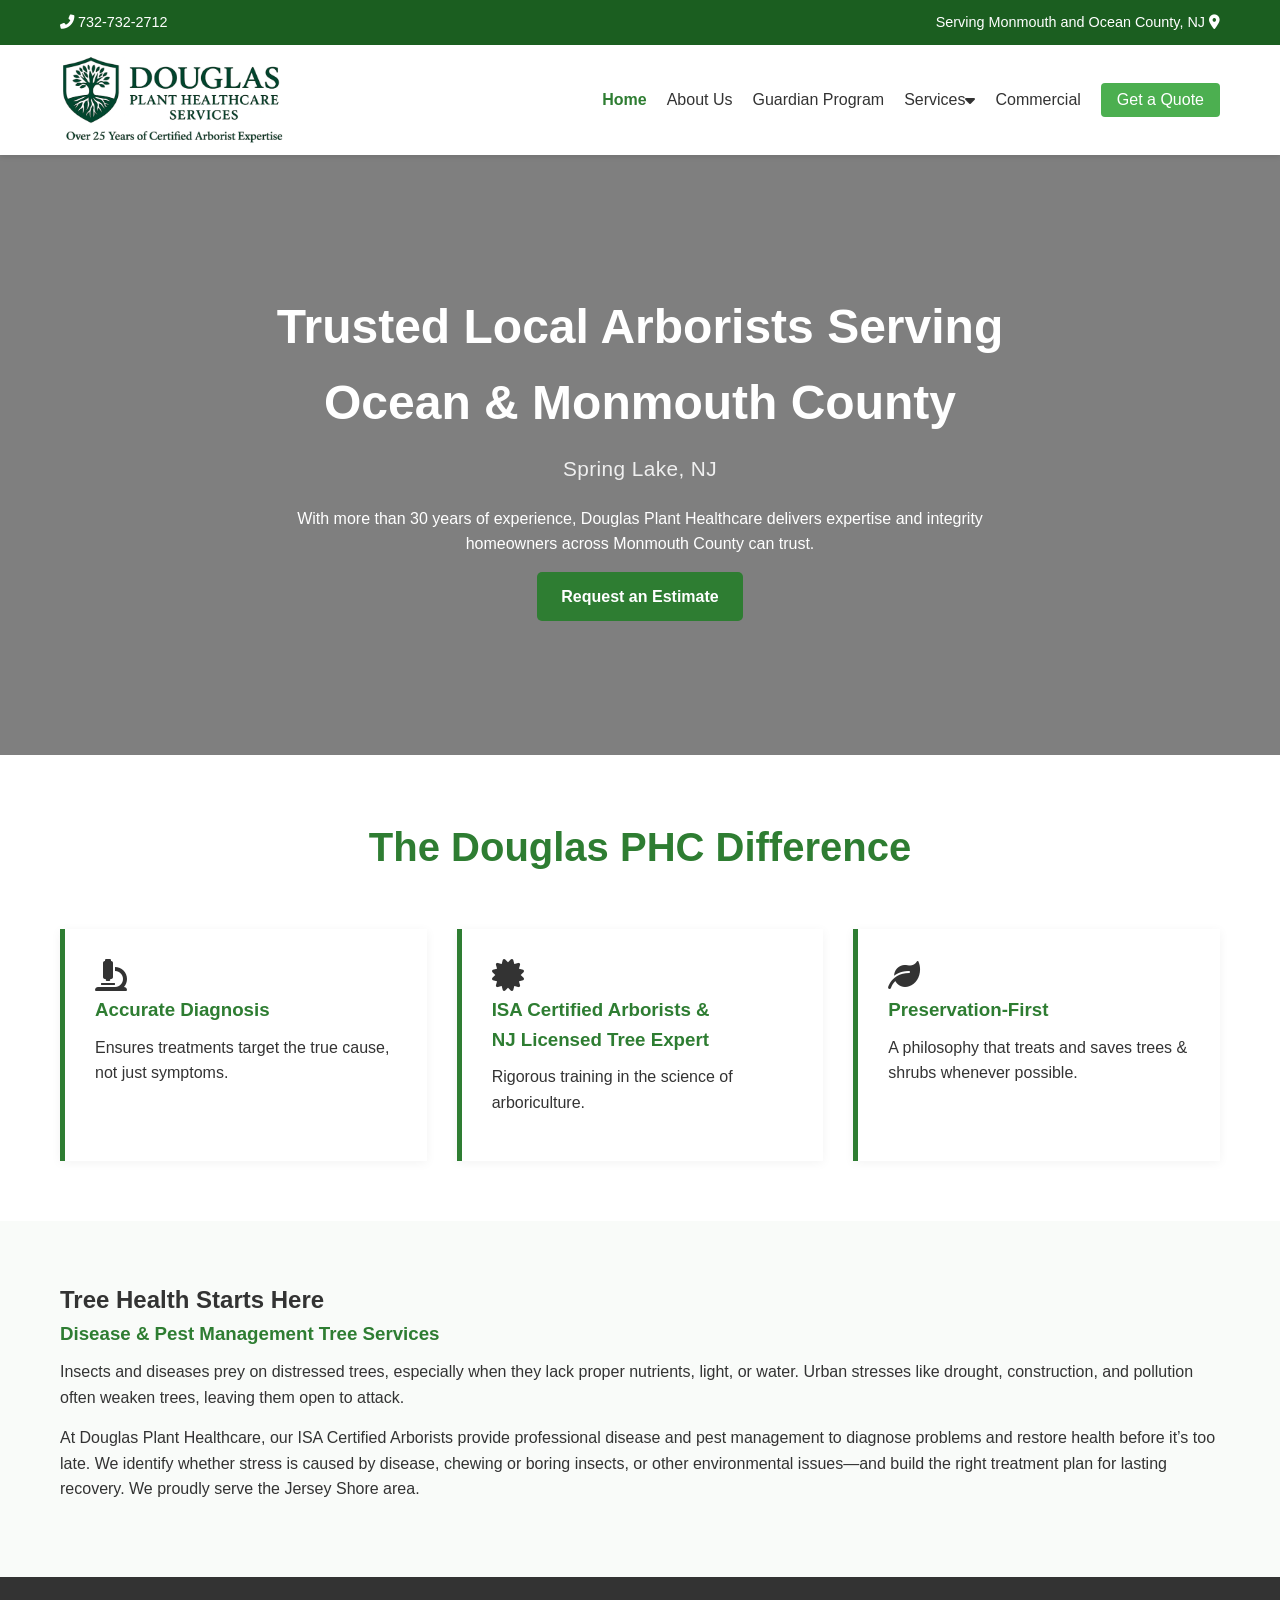
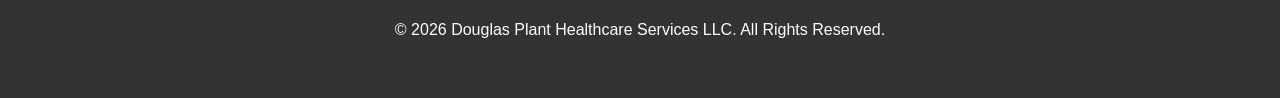
==== index.html @ 41a94798 "Added a town carousel on the index page" ====
<!DOCTYPE html>
<html lang="en">
<head>
    <meta charset="UTF-8">
    <meta name="viewport" content="width=device-width, initial-scale=1.0">
    <title>Douglas Plant Healthcare Services LLC | NJ Arborists</title>
    <link rel="stylesheet" href="style.css">
    <link rel="stylesheet" href="https://cdnjs.cloudflare.com/ajax/libs/font-awesome/6.0.0/css/all.min.css">
</head>
<body>

    <div id="global-header"></div>

    <section class="hero">
        <div class="hero-overlay"></div>
        <div class="container hero-content">
            <h1>Trusted Local Arborists Serving Ocean &amp; Monmouth County</h1>
            <div style="font-size: 1.3rem; margin-top: -10px; margin-bottom: 20px; opacity: 0.88; font-weight: 500; letter-spacing: 0.02em;">
                <span id="town-cycler">Spring Lake, NJ</span>
            </div>
            <p>With more than 30 years of experience, Douglas Plant Healthcare delivers expertise and integrity homeowners across Monmouth County can trust.</p>
            <a href="quote.html" class="btn-primary">Request an Estimate</a>
        </div>
    </section>

    <section class="section-padding">
        <div class="container">
            <div class="section-header">
                <h2>The Douglas PHC Difference</h2>
            </div>
            <div class="service-list-container">
                <div class="service-card">
                    <i class="fas fa-microscope fa-2x"></i>
                    <h3>Accurate Diagnosis</h3>
                    <p>Ensures treatments target the true cause, not just symptoms.</p>
                </div>
                <div class="service-card">
                    <i class="fas fa-certificate fa-2x"></i>
                    <h3>ISA Certified Arborists & <br> NJ Licensed Tree Expert</h3>
                    <p>Rigorous training in the science of arboriculture.</p>
                </div>
                <div class="service-card">
                    <i class="fas fa-leaf fa-2x"></i>
                    <h3>Preservation-First</h3>
                    <p>A philosophy that treats and saves trees & shrubs whenever possible.</p>
                </div>
            </div>
        </div>
    </section>

    <section class="section-padding bg-light">
        <div class="container">
            <h2>Tree Health Starts Here</h2>
            <h3>Disease & Pest Management Tree Services</h3>
            <p>Insects and diseases prey on distressed trees, especially when they lack proper nutrients, light, or water. Urban stresses like drought, construction, and pollution often weaken trees, leaving them open to attack.</p>
            <p>At Douglas Plant Healthcare, our ISA Certified Arborists provide professional disease and pest management to diagnose problems and restore health before it’s too late. We identify whether stress is caused by disease, chewing or boring insects, or other environmental issues—and build the right treatment plan for lasting recovery. We proudly serve the Jersey Shore area.</p>
        </div>
    </section>

    <footer>
        <div class="container">
            <p>&copy; 2026 Douglas Plant Healthcare Services LLC. All Rights Reserved.</p>
        </div>
    </footer>

    <script src="script.js"></script>

    <style>
        #town-cycler {
            display: inline-block;
            transition: opacity 0.7s ease, transform 0.7s ease;
            color: white;
        }
        #town-cycler.fade-out {
            opacity: 0;
            transform: translateY(-8px);
        }
        #town-cycler.fade-in {
            opacity: 1;
            transform: translateY(0);
        }
    </style>

    <script>
        const towns = [
            "Spring Lake, NJ", "Manasquan, NJ", "Sea Girt, NJ", "Brielle, NJ",
            "Wall Township, NJ", "Belmar, NJ", "Asbury Park, NJ", "Neptune, NJ",
            "Rumson, NJ", "Fair Haven, NJ", "Red Bank, NJ", "Middletown, NJ",
            "Holmdel, NJ", "Colts Neck, NJ", "Shrewsbury, NJ", "Howell, NJ",
            "Brick, NJ", "Mantoloking, NJ", "Point Pleasant, NJ",
            "Toms River, NJ", "Jackson, NJ", "Lakewood, NJ", "Berkeley, NJ",
            "Freehold, NJ", "Farmingdale, NJ", "Ocean Township, NJ", "Little Silver, NJ"
        ];
        let townIndex = 0;
        const cycler = document.getElementById('town-cycler');

        setInterval(() => {
            cycler.classList.add('fade-out');
            setTimeout(() => {
                townIndex = (townIndex + 1) % towns.length;
                cycler.textContent = towns[townIndex];
                cycler.classList.remove('fade-out');
                cycler.classList.add('fade-in');
            }, 700);
        }, 2500);
    </script>
</body>
</html>
---- style.css ----
/* =========================================
   1. GLOBAL RESET & VARIABLES
   ========================================= */
* {
    margin: 0;
    padding: 0;
    box-sizing: border-box;
    font-family: 'Segoe UI', Tahoma, Geneva, Verdana, sans-serif;
}

:root {
    --primary-green: #2e7d32;
    --secondary-green: #4caf50;
    --dark-text: #333;
    --light-text: #f4f4f4;
    --bg-light: #f9fbf9;
    
    --top-bar-height: 45px;
    
    /* DYNAMIC VARIABLES (Controlled by JS) */
    /* We start at the full expanded sizes */
    --nav-current-height: 110px; 
    --logo-current-height: 90px;
}

html {
    scroll-behavior: smooth;
    /* FIX: This now uses the dynamic height variable. 
       Wherever the nav is sized at the moment, the link will land below it. */
    scroll-padding-top: var(--nav-current-height);
}

body {
    line-height: 1.6;
    color: var(--dark-text);
    display: flex;
    flex-direction: column;
    min-height: 100vh;
}

/* =========================================
   2. UTILITY CLASSES
   ========================================= */
.container {
    max-width: 1200px;
    margin: 0 auto;
    padding: 0 20px;
}

.section-padding {
    padding: 60px 0;
}

.bg-light {
    background-color: var(--bg-light);
}

/* Small buffer for services */
.service-block {
    scroll-margin-top: 20px; 
}

/* =========================================
   3. BUTTON STYLES
   ========================================= */
.btn-primary {
    background-color: var(--primary-green);
    color: white;
    padding: 12px 24px;
    text-decoration: none;
    border-radius: 5px;
    font-weight: bold;
    transition: 0.3s;
    display: inline-block;
    border: none;
    cursor: pointer;
}

.btn-primary:hover {
    background-color: #1b5e20;
}

.btn-secondary {
    background-color: white;
    color: var(--primary-green);
    padding: 12px 24px;
    text-decoration: none;
    border-radius: 5px;
    font-weight: bold;
    border: 2px solid white;
    transition: 0.3s;
    display: inline-block;
}

.btn-secondary:hover {
    background-color: transparent;
    color: white;
}

.btn-nav {
    background-color: var(--secondary-green);
    color: white !important;
    padding: 8px 16px;
    border-radius: 4px;
    height: auto !important;
    display: inline-block !important;
    line-height: normal;
}

/* =========================================
   4. HEADER WRAPPER & TOP BAR
   ========================================= */
#global-header {
    display: contents; /* Allows Navbar to stick to body */
}

.top-bar {
    background-color: #1b5e20;
    color: white;
    padding: 10px 0;
    font-size: 0.9rem;
    height: var(--top-bar-height);
    display: flex;
    align-items: center;
    position: relative; 
    z-index: 1001; 
}

.top-bar .container {
    display: flex;
    justify-content: space-between;
    align-items: center;
    width: 100%;
}

.contact-info span {
    margin-right: 20px;
}

/* =========================================
   5. NAVIGATION BAR (LINEAR SHRINK)
   ========================================= */
.navbar {
    background: white;
    box-shadow: 0 2px 5px rgba(0,0,0,0.1);
    position: sticky; 
    top: 0;
    z-index: 1000;
    width: 100%;
    /* NOTE: No transition on height/padding to prevent jitter with JS scroll logic */
}

.navbar .container {
    display: flex;
    justify-content: space-between;
    align-items: stretch;
    
    /* HERE IS THE MAGIC: The height is set by the variable */
    height: var(--nav-current-height);
    
    padding: 0 20px;
}

/* LOGO STYLES */
.logo {
    display: flex;
    align-items: center;
}

.logo img {
    /* Height set by variable */
    height: var(--logo-current-height);
    
    width: auto;
}

/* NAV MENU LINKS */
.nav-menu {
    list-style: none;
    display: flex;
    align-items: stretch;
    height: 100%;
}

.nav-menu li {
    margin-left: 20px;
    position: relative;
    display: flex;
    align-items: center;
}

.nav-menu a {
    text-decoration: none;
    color: var(--dark-text);
    font-weight: 500;
    transition: color 0.3s; /* Only transition color */
    font-size: 1rem;
    display: flex;
    align-items: center;
    height: 100%; 
}

.nav-menu a:hover {
    color: var(--primary-green);
}

/* --- DROPDOWN STYLING --- */
.dropdown-content {
    display: none;
    position: absolute;
    background-color: white;
    min-width: 280px;
    box-shadow: 0 8px 16px rgba(0,0,0,0.1);
    z-index: 1;
    top: 100%; 
    left: 0;
    border-top: 3px solid var(--primary-green);
}

.dropdown-content li {
    display: block;
    height: auto;
}

.dropdown-content a {
    padding: 12px 16px;
    display: block;
    border-bottom: 1px solid #eee;
    font-size: 0.9rem;
    height: auto;
}

.dropdown-content a:hover {
    background-color: #f1f1f1;
}

.dropdown:hover .dropdown-content {
    display: block;
}

/* =========================================
   6. HERO SECTIONS
   ========================================= */
.hero {
    background: url('https://images.unsplash.com/photo-1542601906990-b4d3fb778b09?ixlib=rb-1.2.1&auto=format&fit=crop&w=1950&q=80') no-repeat center center/cover;
    height: 600px;
    position: relative;
    display: flex;
    align-items: center;
    text-align: center;
    color: white;
}

.page-header {
    background-color: var(--primary-green);
    color: white;
    padding: 10px 0;
    text-align: center;
}

.hero-overlay {
    position: absolute;
    top: 0;
    left: 0;
    width: 100%;
    height: 100%;
    background: rgba(0, 0, 0, 0.5);
}

.hero-content {
    position: relative;
    z-index: 1;
    max-width: 800px;
    margin: 0 auto;
}

.hero h1 {
    font-size: 3rem;
    margin-bottom: 20px;
}

/* =========================================
   7. TEXT & CONTENT STYLING
   ========================================= */
.section-header {
    text-align: center;
    margin-bottom: 50px;
}

.section-header h2 {
    font-size: 2.5rem;
    color: var(--primary-green);
    margin-bottom: 15px;
}

h3 {
    color: var(--primary-green);
    margin-bottom: 10px;
}

p {
    margin-bottom: 15px;
}

.service-list-container {
    display: grid;
    grid-template-columns: repeat(auto-fit, minmax(300px, 1fr));
    gap: 30px;
}

.service-card {
    background: white;
    padding: 30px;
    border-left: 5px solid var(--primary-green);
    box-shadow: 0 2px 10px rgba(0,0,0,0.05);
}

/* =========================================
   8. FOOTER
   ========================================= */
footer {
    background: #333;
    color: white;
    text-align: center;
    padding: 40px 0;
    margin-top: auto;
}

/* =========================================
   9. MOBILE RESPONSIVENESS
   ========================================= */
.menu-toggle {
    display: none;
    cursor: pointer;
}

.bar {
    display: block;
    width: 25px;
    height: 3px;
    background-color: var(--dark-text);
    margin: 5px auto;
}

@media (max-width: 768px) {
    .navbar .container {
        height: auto;
        padding: 10px 20px;
        align-items: center;
    }
    
    .nav-menu {
        position: fixed;
        left: -100%;
        top: 140px; 
        flex-direction: column;
        background-color: white;
        width: 100%;
        text-align: left;
        transition: 0.3s;
        box-shadow: 0 5px 5px rgba(0,0,0,0.1);
        padding-bottom: 20px;
        height: auto;
    }

    .nav-menu.active {
        left: 0;
    }

    .nav-menu li {
        margin: 0;
        width: 100%;
        display: block;
    }

    .nav-menu a {
        display: block;
        padding: 15px 20px;
        border-bottom: 1px solid #eee;
        height: auto;
    }

    .dropdown-content {
        position: static;
        box-shadow: none;
        background-color: #f9f9f9;
        display: none;
        border-top: none;
    }
    
    .dropdown:hover .dropdown-content {
        display: block;
    }

    .menu-toggle {
        display: block;
    }
    
    .logo img {
        height: 70px;
    }
}
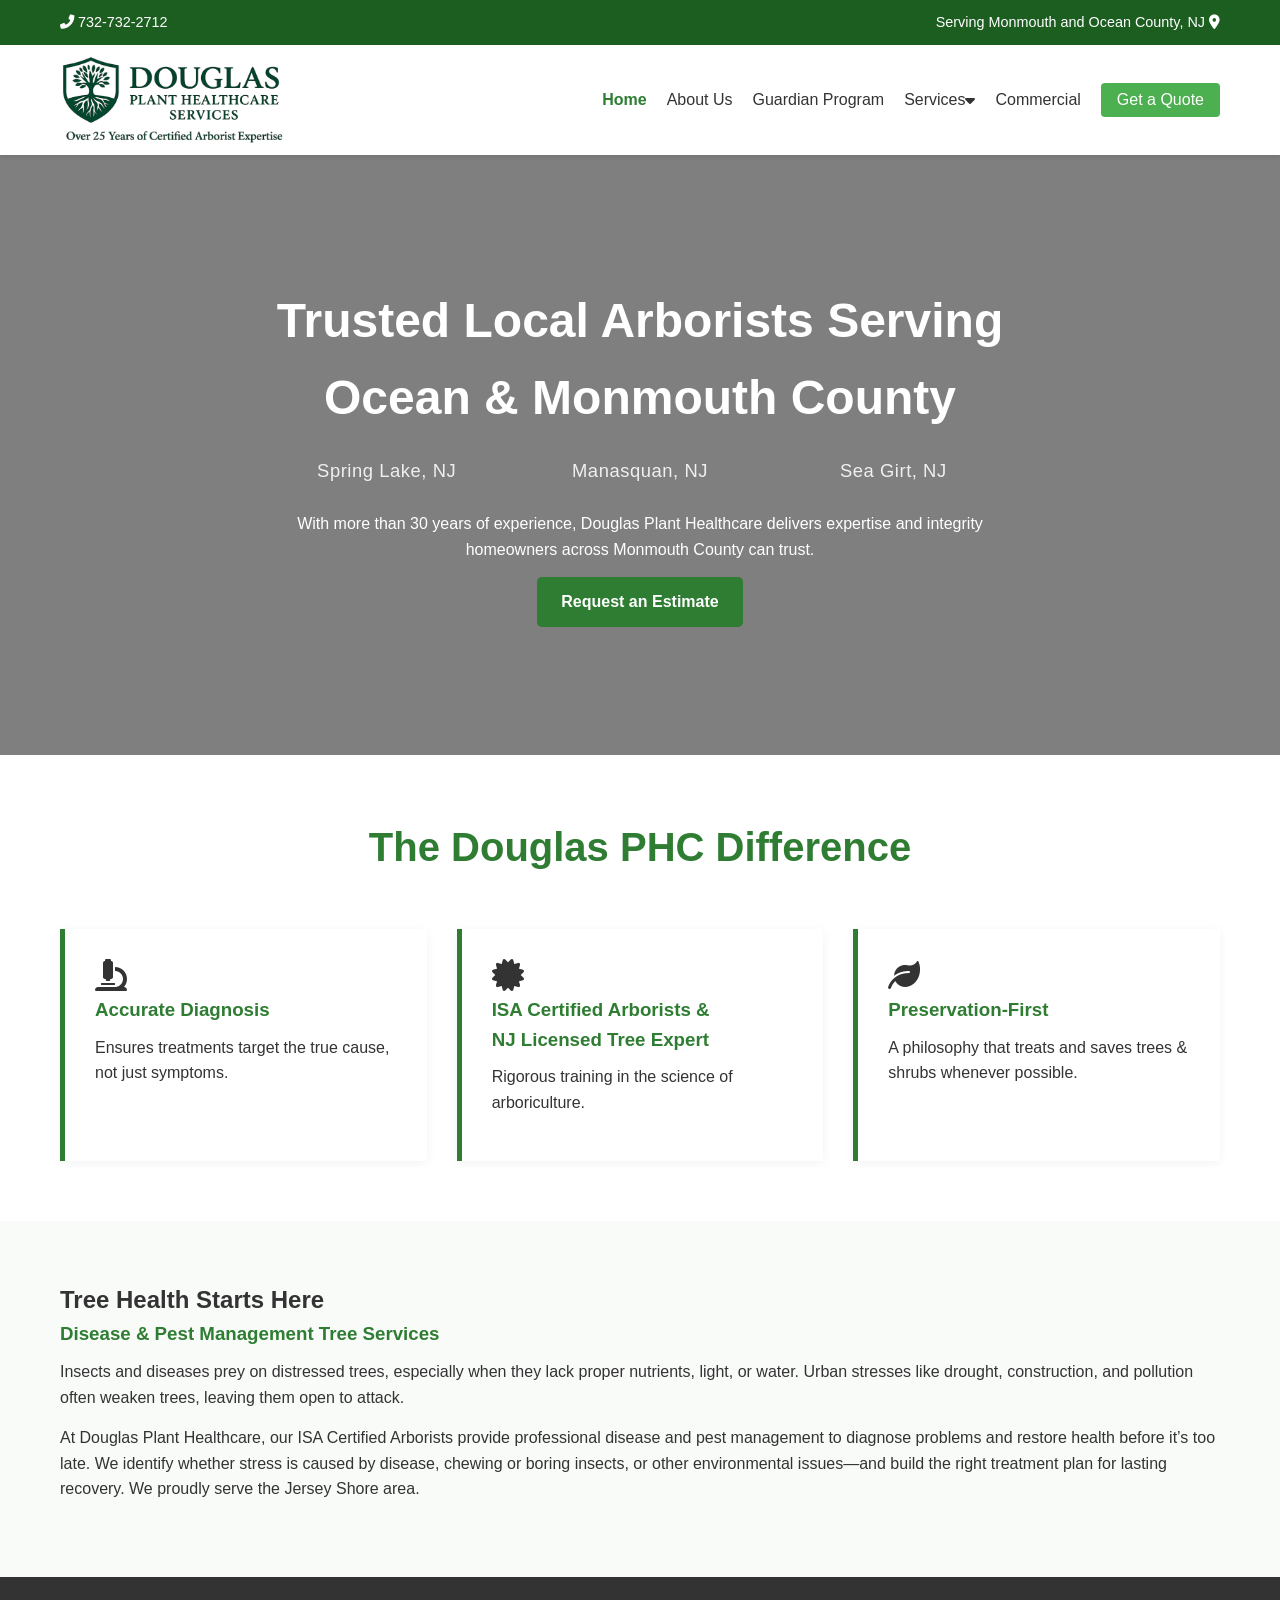
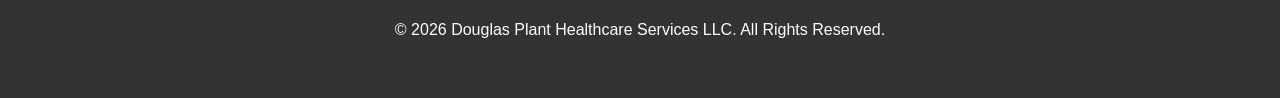
==== commit 802b7651: "Made the town view a conveyor belt!" ====
--- a/index.html
+++ b/index.html
@@ -15,8 +15,8 @@
         <div class="hero-overlay"></div>
         <div class="container hero-content">
             <h1>Trusted Local Arborists Serving Ocean &amp; Monmouth County</h1>
-            <div style="font-size: 1.3rem; margin-top: -10px; margin-bottom: 20px; opacity: 0.88; font-weight: 500; letter-spacing: 0.02em;">
-                <span id="town-cycler">Spring Lake, NJ</span>
+            <div id="town-roller">
+                <div id="town-track"></div>
             </div>
             <p>With more than 30 years of experience, Douglas Plant Healthcare delivers expertise and integrity homeowners across Monmouth County can trust.</p>
             <a href="quote.html" class="btn-primary">Request an Estimate</a>
@@ -66,18 +66,25 @@
     <script src="script.js"></script>
 
     <style>
-        #town-cycler {
-            display: inline-block;
-            transition: opacity 0.7s ease, transform 0.7s ease;
+        #town-roller {
+            overflow: hidden;
+            width: 100%;
+            margin: -5px 0 22px;
+        }
+        #town-track {
+            display: flex;
+            will-change: transform;
+        }
+        .town-item {
+            flex: 0 0 33.333%;
+            text-align: center;
             color: white;
-        }
-        #town-cycler.fade-out {
-            opacity: 0;
-            transform: translateY(-8px);
-        }
-        #town-cycler.fade-in {
-            opacity: 1;
-            transform: translateY(0);
+            font-size: 1.15rem;
+            font-weight: 500;
+            opacity: 0.88;
+            letter-spacing: 0.03em;
+            padding: 4px 6px;
+            white-space: nowrap;
         }
     </style>
 
@@ -91,18 +98,38 @@
             "Toms River, NJ", "Jackson, NJ", "Lakewood, NJ", "Berkeley, NJ",
             "Freehold, NJ", "Farmingdale, NJ", "Ocean Township, NJ", "Little Silver, NJ"
         ];
-        let townIndex = 0;
-        const cycler = document.getElementById('town-cycler');
+
+        const roller = document.getElementById('town-roller');
+        const track  = document.getElementById('town-track');
+        let nextIndex = 0;
+
+        function appendTown() {
+            const el = document.createElement('span');
+            el.className = 'town-item';
+            el.textContent = towns[nextIndex % towns.length];
+            nextIndex++;
+            track.appendChild(el);
+        }
+
+        // Seed 4 towns: 3 visible + 1 staged just off the right edge
+        for (let i = 0; i < 4; i++) appendTown();
 
         setInterval(() => {
-            cycler.classList.add('fade-out');
+            const itemW = roller.offsetWidth / 3;
+            track.style.transition = 'transform 0.75s cubic-bezier(0.4, 0, 0.2, 1)';
+            track.style.transform  = `translateX(-${itemW}px)`;
+
             setTimeout(() => {
-                townIndex = (townIndex + 1) % towns.length;
-                cycler.textContent = towns[townIndex];
-                cycler.classList.remove('fade-out');
-                cycler.classList.add('fade-in');
-            }, 700);
-        }, 2500);
+                track.style.transition = 'none';
+                track.removeChild(track.firstElementChild);
+                track.style.transform  = 'translateX(0)';
+                appendTown();
+                // Double rAF to let the browser commit the reset before re-enabling transition
+                requestAnimationFrame(() => requestAnimationFrame(() => {
+                    track.style.transition = 'transform 0.75s cubic-bezier(0.4, 0, 0.2, 1)';
+                }));
+            }, 780);
+        }, 2600);
     </script>
 </body>
 </html>
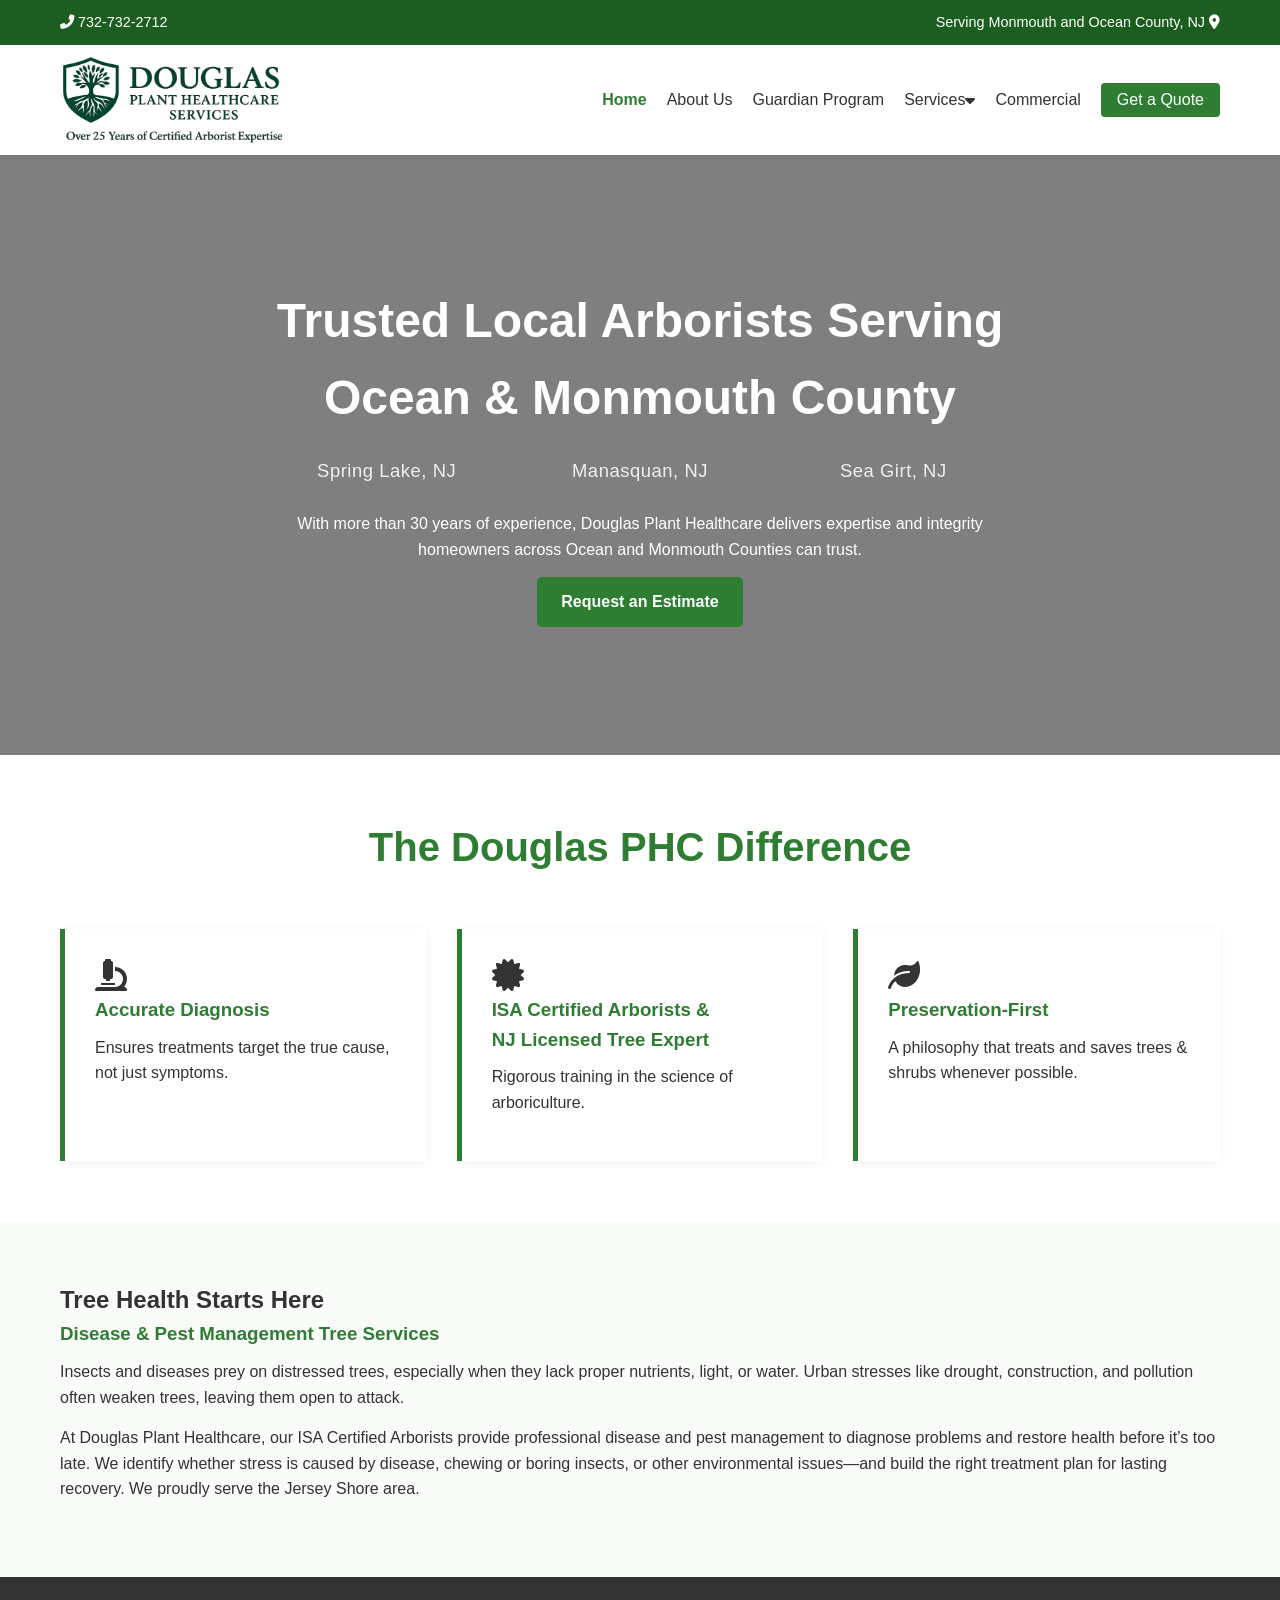
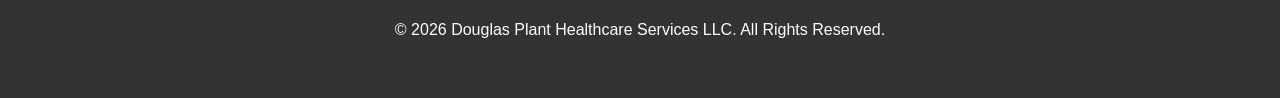
==== commit cdbbf4a9: "should look clean on mobile now" ====
--- a/index.html
+++ b/index.html
@@ -1,135 +1,189 @@
-<!DOCTYPE html>
+<!doctype html>
 <html lang="en">
-<head>
-    <meta charset="UTF-8">
-    <meta name="viewport" content="width=device-width, initial-scale=1.0">
+  <head>
+    <meta charset="UTF-8" />
+    <meta name="viewport" content="width=device-width, initial-scale=1.0" />
     <title>Douglas Plant Healthcare Services LLC | NJ Arborists</title>
-    <link rel="stylesheet" href="style.css">
-    <link rel="stylesheet" href="https://cdnjs.cloudflare.com/ajax/libs/font-awesome/6.0.0/css/all.min.css">
-</head>
-<body>
-
+    <link rel="stylesheet" href="style.css" />
+    <link
+      rel="stylesheet"
+      href="https://cdnjs.cloudflare.com/ajax/libs/font-awesome/6.0.0/css/all.min.css"
+    />
+  </head>
+  <body>
     <div id="global-header"></div>
 
     <section class="hero">
-        <div class="hero-overlay"></div>
-        <div class="container hero-content">
-            <h1>Trusted Local Arborists Serving Ocean &amp; Monmouth County</h1>
-            <div id="town-roller">
-                <div id="town-track"></div>
-            </div>
-            <p>With more than 30 years of experience, Douglas Plant Healthcare delivers expertise and integrity homeowners across Monmouth County can trust.</p>
-            <a href="quote.html" class="btn-primary">Request an Estimate</a>
+      <div class="hero-overlay"></div>
+      <div class="container hero-content">
+        <h1>Trusted Local Arborists Serving Ocean &amp; Monmouth County</h1>
+        <div id="town-roller">
+          <div id="town-track"></div>
         </div>
+        <p>
+          With more than 30 years of experience, Douglas Plant Healthcare
+          delivers expertise and integrity homeowners across Ocean and Monmouth
+          Counties can trust.
+        </p>
+        <a href="quote.html" class="btn-primary">Request an Estimate</a>
+      </div>
     </section>
 
     <section class="section-padding">
-        <div class="container">
-            <div class="section-header">
-                <h2>The Douglas PHC Difference</h2>
-            </div>
-            <div class="service-list-container">
-                <div class="service-card">
-                    <i class="fas fa-microscope fa-2x"></i>
-                    <h3>Accurate Diagnosis</h3>
-                    <p>Ensures treatments target the true cause, not just symptoms.</p>
-                </div>
-                <div class="service-card">
-                    <i class="fas fa-certificate fa-2x"></i>
-                    <h3>ISA Certified Arborists & <br> NJ Licensed Tree Expert</h3>
-                    <p>Rigorous training in the science of arboriculture.</p>
-                </div>
-                <div class="service-card">
-                    <i class="fas fa-leaf fa-2x"></i>
-                    <h3>Preservation-First</h3>
-                    <p>A philosophy that treats and saves trees & shrubs whenever possible.</p>
-                </div>
-            </div>
+      <div class="container">
+        <div class="section-header">
+          <h2>The Douglas PHC Difference</h2>
         </div>
+        <div class="service-list-container">
+          <div class="service-card">
+            <i class="fas fa-microscope fa-2x"></i>
+            <h3>Accurate Diagnosis</h3>
+            <p>Ensures treatments target the true cause, not just symptoms.</p>
+          </div>
+          <div class="service-card">
+            <i class="fas fa-certificate fa-2x"></i>
+            <h3>
+              ISA Certified Arborists & <br />
+              NJ Licensed Tree Expert
+            </h3>
+            <p>Rigorous training in the science of arboriculture.</p>
+          </div>
+          <div class="service-card">
+            <i class="fas fa-leaf fa-2x"></i>
+            <h3>Preservation-First</h3>
+            <p>
+              A philosophy that treats and saves trees & shrubs whenever
+              possible.
+            </p>
+          </div>
+        </div>
+      </div>
     </section>
 
     <section class="section-padding bg-light">
-        <div class="container">
-            <h2>Tree Health Starts Here</h2>
-            <h3>Disease & Pest Management Tree Services</h3>
-            <p>Insects and diseases prey on distressed trees, especially when they lack proper nutrients, light, or water. Urban stresses like drought, construction, and pollution often weaken trees, leaving them open to attack.</p>
-            <p>At Douglas Plant Healthcare, our ISA Certified Arborists provide professional disease and pest management to diagnose problems and restore health before it’s too late. We identify whether stress is caused by disease, chewing or boring insects, or other environmental issues—and build the right treatment plan for lasting recovery. We proudly serve the Jersey Shore area.</p>
-        </div>
+      <div class="container">
+        <h2>Tree Health Starts Here</h2>
+        <h3>Disease & Pest Management Tree Services</h3>
+        <p>
+          Insects and diseases prey on distressed trees, especially when they
+          lack proper nutrients, light, or water. Urban stresses like drought,
+          construction, and pollution often weaken trees, leaving them open to
+          attack.
+        </p>
+        <p>
+          At Douglas Plant Healthcare, our ISA Certified Arborists provide
+          professional disease and pest management to diagnose problems and
+          restore health before it’s too late. We identify whether stress is
+          caused by disease, chewing or boring insects, or other environmental
+          issues—and build the right treatment plan for lasting recovery. We
+          proudly serve the Jersey Shore area.
+        </p>
+      </div>
     </section>
 
     <footer>
-        <div class="container">
-            <p>&copy; 2026 Douglas Plant Healthcare Services LLC. All Rights Reserved.</p>
-        </div>
+      <div class="container">
+        <p>
+          &copy; 2026 Douglas Plant Healthcare Services LLC. All Rights
+          Reserved.
+        </p>
+      </div>
     </footer>
 
     <script src="script.js"></script>
 
     <style>
-        #town-roller {
-            overflow: hidden;
-            width: 100%;
-            margin: -5px 0 22px;
-        }
-        #town-track {
-            display: flex;
-            will-change: transform;
-        }
-        .town-item {
-            flex: 0 0 33.333%;
-            text-align: center;
-            color: white;
-            font-size: 1.15rem;
-            font-weight: 500;
-            opacity: 0.88;
-            letter-spacing: 0.03em;
-            padding: 4px 6px;
-            white-space: nowrap;
-        }
+      #town-roller {
+        overflow: hidden;
+        width: 100%;
+        margin: -5px 0 22px;
+      }
+      #town-track {
+        display: flex;
+        will-change: transform;
+      }
+      .town-item {
+        flex: 0 0 33.333%;
+        text-align: center;
+        color: white;
+        font-size: 1.15rem;
+        font-weight: 500;
+        opacity: 0.88;
+        letter-spacing: 0.03em;
+        padding: 4px 6px;
+        white-space: nowrap;
+      }
     </style>
 
     <script>
-        const towns = [
-            "Spring Lake, NJ", "Manasquan, NJ", "Sea Girt, NJ", "Brielle, NJ",
-            "Wall Township, NJ", "Belmar, NJ", "Asbury Park, NJ", "Neptune, NJ",
-            "Rumson, NJ", "Fair Haven, NJ", "Red Bank, NJ", "Middletown, NJ",
-            "Holmdel, NJ", "Colts Neck, NJ", "Shrewsbury, NJ", "Howell, NJ",
-            "Brick, NJ", "Mantoloking, NJ", "Point Pleasant, NJ",
-            "Toms River, NJ", "Jackson, NJ", "Lakewood, NJ", "Berkeley, NJ",
-            "Freehold, NJ", "Farmingdale, NJ", "Ocean Township, NJ", "Little Silver, NJ"
-        ];
+      const towns = [
+        "Spring Lake, NJ",
+        "Manasquan, NJ",
+        "Sea Girt, NJ",
+        "Brielle, NJ",
+        "Wall Township, NJ",
+        "Belmar, NJ",
+        "Asbury Park, NJ",
+        "Neptune, NJ",
+        "Rumson, NJ",
+        "Fair Haven, NJ",
+        "Red Bank, NJ",
+        "Middletown, NJ",
+        "Holmdel, NJ",
+        "Colts Neck, NJ",
+        "Shrewsbury, NJ",
+        "Howell, NJ",
+        "Brick, NJ",
+        "Mantoloking, NJ",
+        "Point Pleasant, NJ",
+        "Toms River, NJ",
+        "Jackson, NJ",
+        "Lakewood, NJ",
+        "Berkeley, NJ",
+        "Freehold, NJ",
+        "Farmingdale, NJ",
+        "Ocean Township, NJ",
+        "Little Silver, NJ",
+      ];
 
-        const roller = document.getElementById('town-roller');
-        const track  = document.getElementById('town-track');
-        let nextIndex = 0;
+      const roller = document.getElementById("town-roller");
+      const track = document.getElementById("town-track");
+      let nextIndex = 0;
 
-        function appendTown() {
-            const el = document.createElement('span');
-            el.className = 'town-item';
-            el.textContent = towns[nextIndex % towns.length];
-            nextIndex++;
-            track.appendChild(el);
-        }
+      function appendTown() {
+        const el = document.createElement("span");
+        el.className = "town-item";
+        el.textContent = towns[nextIndex % towns.length];
+        nextIndex++;
+        track.appendChild(el);
+      }
 
-        // Seed 4 towns: 3 visible + 1 staged just off the right edge
-        for (let i = 0; i < 4; i++) appendTown();
+      function visibleCount() {
+        return window.innerWidth <= 768 ? 1 : 3;
+      }
 
-        setInterval(() => {
-            const itemW = roller.offsetWidth / 3;
-            track.style.transition = 'transform 0.75s cubic-bezier(0.4, 0, 0.2, 1)';
-            track.style.transform  = `translateX(-${itemW}px)`;
+      // Seed visible + 1 buffered off the right edge
+      for (let i = 0; i < visibleCount() + 1; i++) appendTown();
 
-            setTimeout(() => {
-                track.style.transition = 'none';
-                track.removeChild(track.firstElementChild);
-                track.style.transform  = 'translateX(0)';
-                appendTown();
-                // Double rAF to let the browser commit the reset before re-enabling transition
-                requestAnimationFrame(() => requestAnimationFrame(() => {
-                    track.style.transition = 'transform 0.75s cubic-bezier(0.4, 0, 0.2, 1)';
-                }));
-            }, 780);
-        }, 2600);
+      setInterval(() => {
+        const itemW = roller.offsetWidth / visibleCount();
+        track.style.transition = "transform 0.75s cubic-bezier(0.4, 0, 0.2, 1)";
+        track.style.transform = `translateX(-${itemW}px)`;
+
+        setTimeout(() => {
+          track.style.transition = "none";
+          track.removeChild(track.firstElementChild);
+          track.style.transform = "translateX(0)";
+          appendTown();
+          // Double rAF to let the browser commit the reset before re-enabling transition
+          requestAnimationFrame(() =>
+            requestAnimationFrame(() => {
+              track.style.transition =
+                "transform 0.75s cubic-bezier(0.4, 0, 0.2, 1)";
+            }),
+          );
+        }, 780);
+      }, 2600);
     </script>
-</body>
-</html>+  </body>
+</html>
--- a/style.css
+++ b/style.css
@@ -98,7 +98,7 @@
 }
 
 .btn-nav {
-    background-color: var(--secondary-green);
+    background-color: var(--primary-green);
     color: white !important;
     padding: 8px 16px;
     border-radius: 4px;
@@ -399,4 +399,29 @@
     .logo img {
         height: 70px;
     }
+
+    /* Hero mobile fixes */
+    .hero {
+        height: auto;
+        min-height: 420px;
+        padding: 50px 0;
+        overflow: hidden;
+    }
+
+    .hero h1 {
+        font-size: 1.9rem;
+        line-height: 1.2;
+    }
+
+    .hero-content {
+        padding: 0 20px;
+        width: 100%;
+        box-sizing: border-box;
+    }
+
+    /* Town roller: show 1 town at a time on mobile */
+    .town-item {
+        flex: 0 0 100%;
+        font-size: 1rem;
+    }
 }
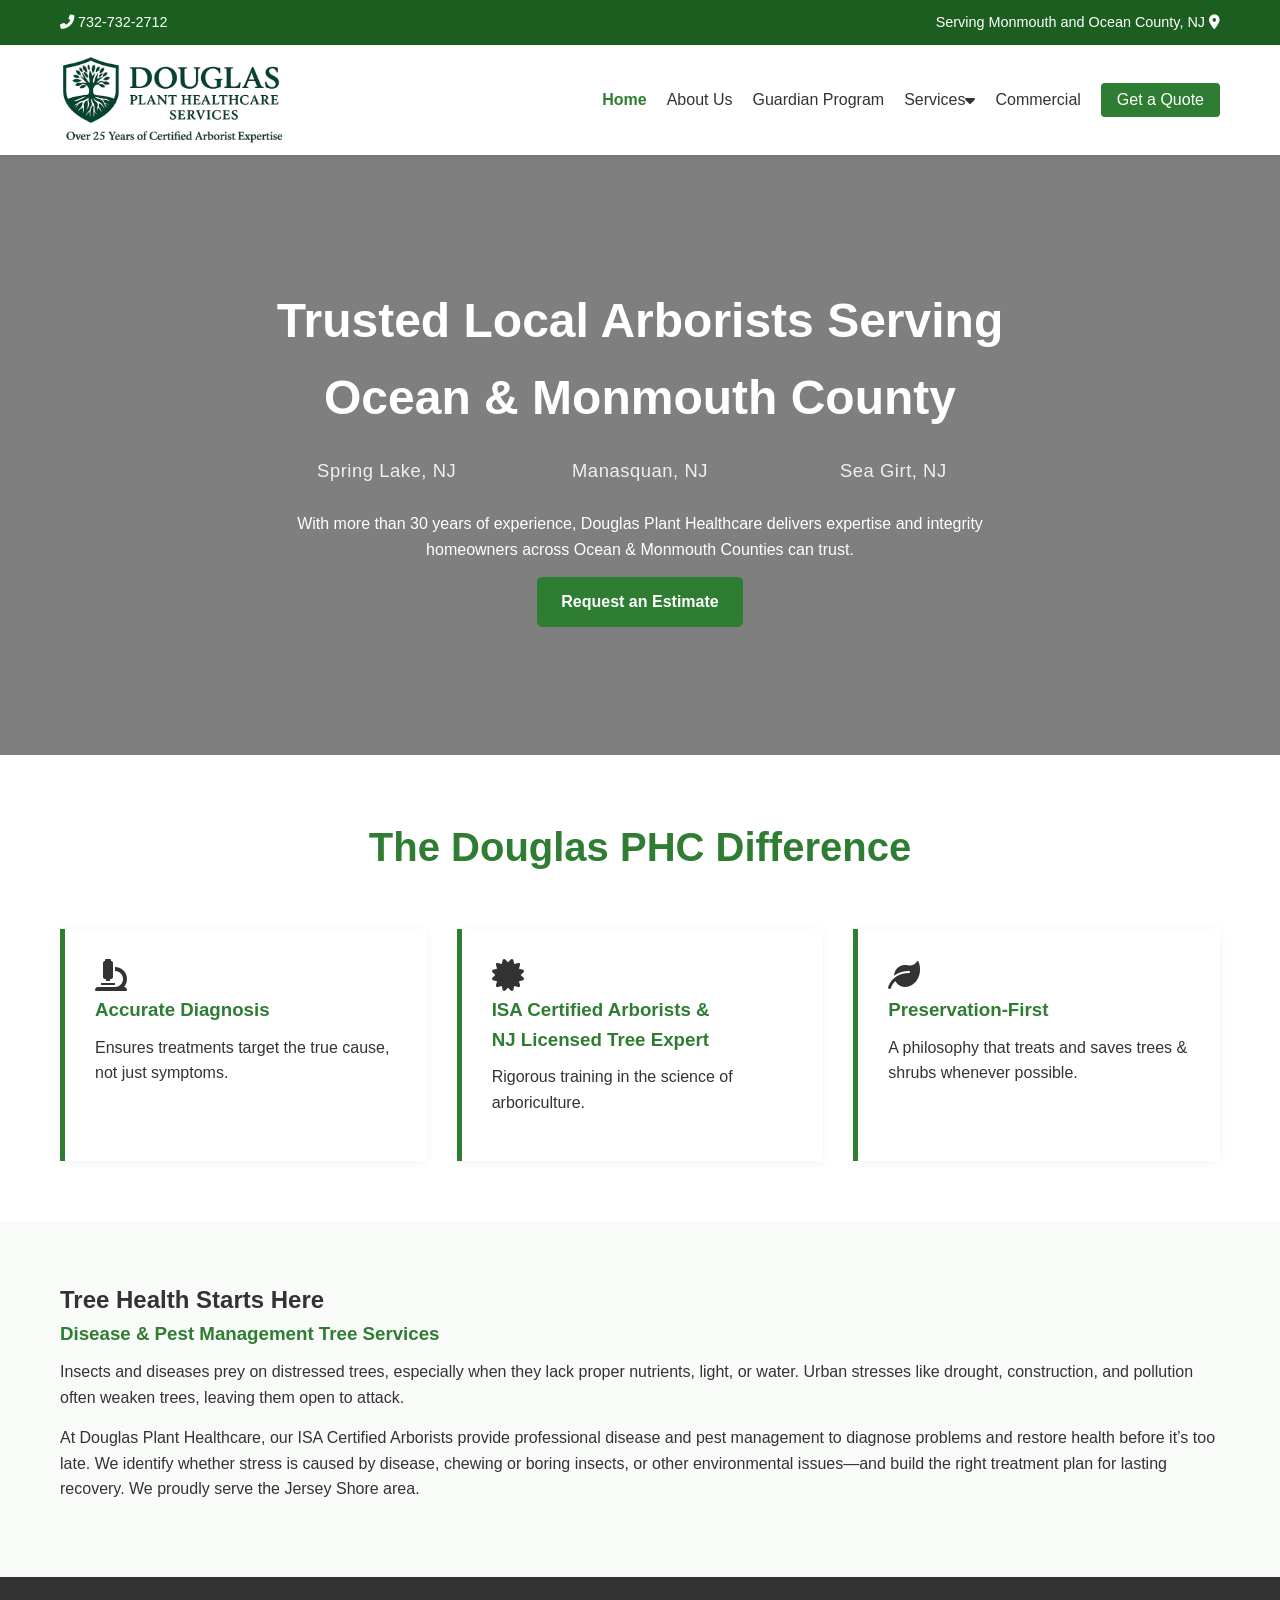
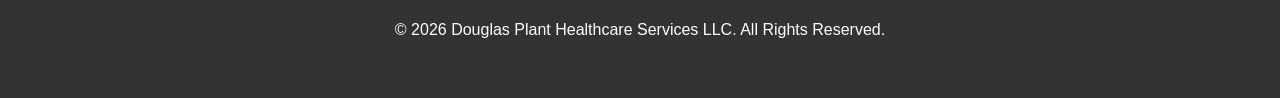
==== commit 6685bbe8: "Small grammatical changes" ====
--- a/index.html
+++ b/index.html
@@ -22,7 +22,7 @@
         </div>
         <p>
           With more than 30 years of experience, Douglas Plant Healthcare
-          delivers expertise and integrity homeowners across Ocean and Monmouth
+          delivers expertise and integrity homeowners across Ocean & Monmouth
           Counties can trust.
         </p>
         <a href="quote.html" class="btn-primary">Request an Estimate</a>
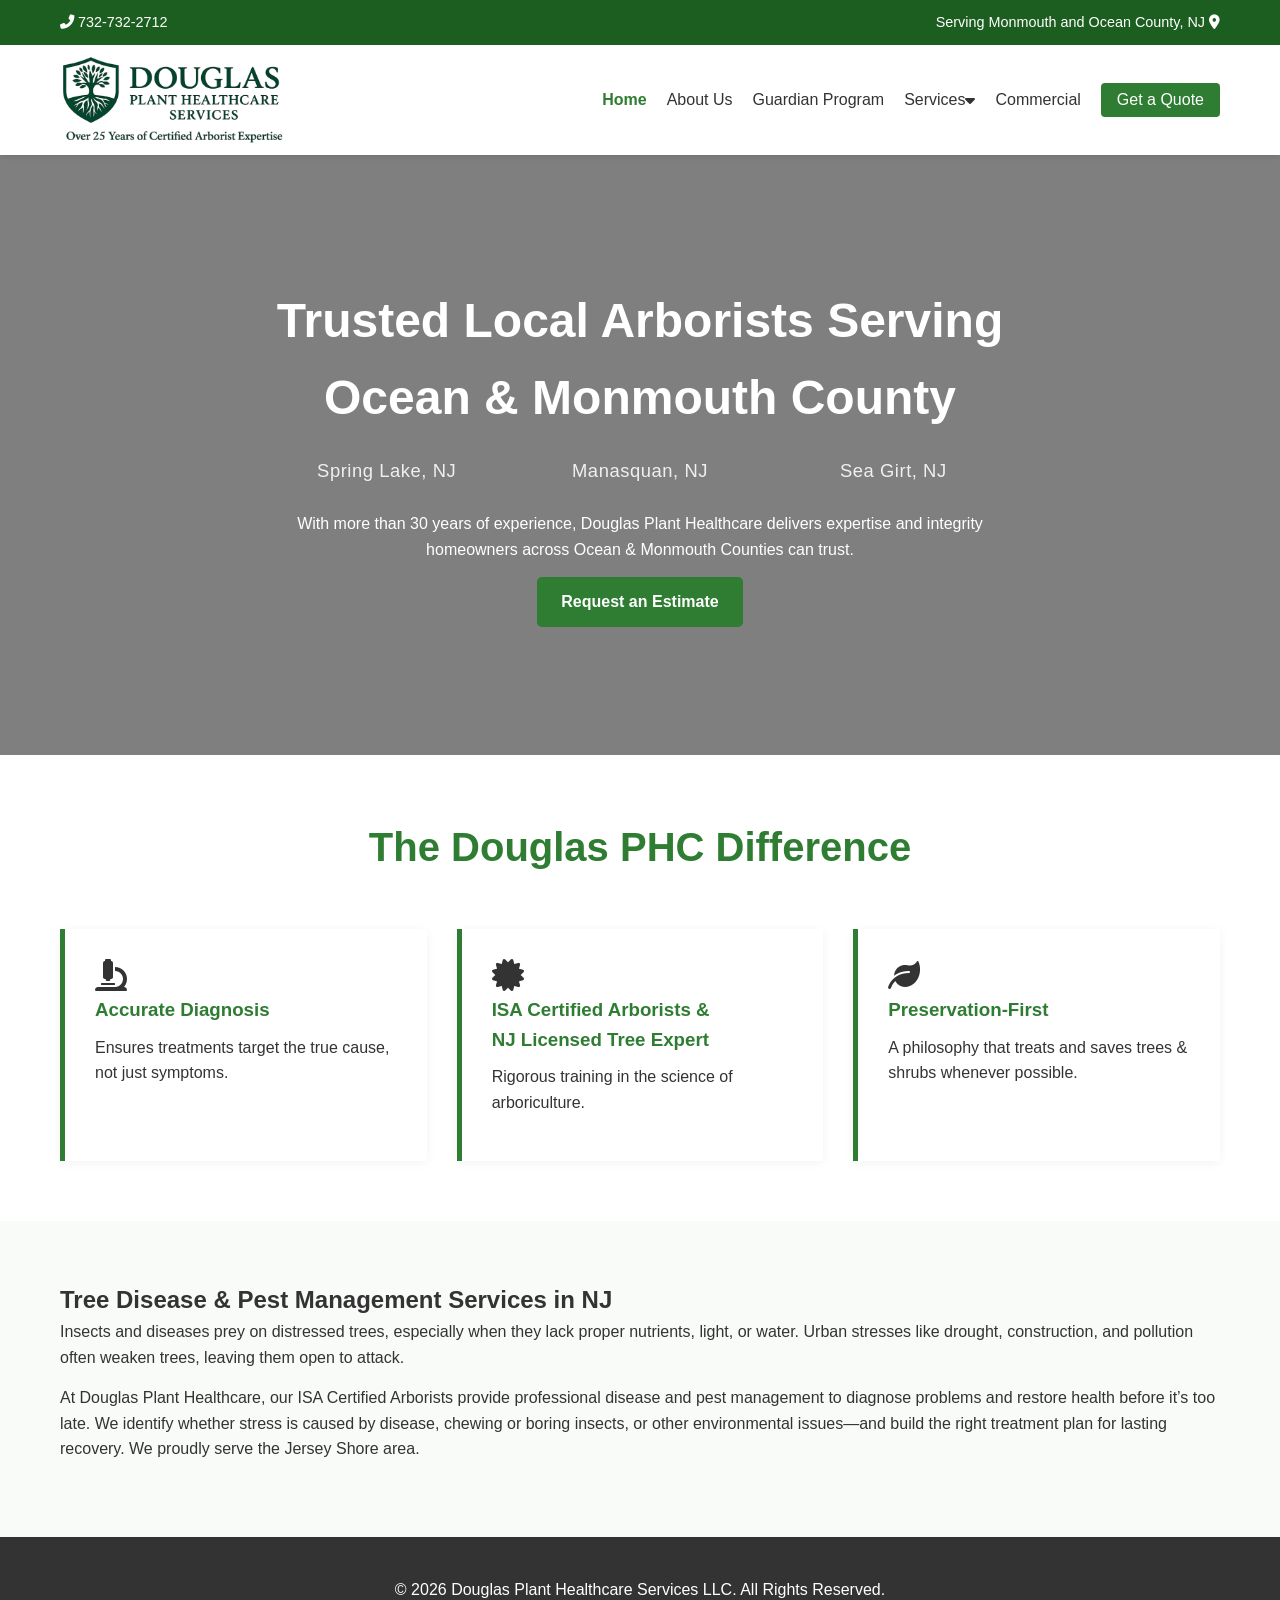
==== commit 6dd2af6d: "SEO steps 1-9: titles, meta, canonicals, headings, keywords, alt text, robots.txt, sitemap.xml" ====
--- a/index.html
+++ b/index.html
@@ -1,189 +1,198 @@
-<!doctype html>
-<html lang="en">
-  <head>
-    <meta charset="UTF-8" />
-    <meta name="viewport" content="width=device-width, initial-scale=1.0" />
-    <title>Douglas Plant Healthcare Services LLC | NJ Arborists</title>
-    <link rel="stylesheet" href="style.css" />
-    <link
-      rel="stylesheet"
-      href="https://cdnjs.cloudflare.com/ajax/libs/font-awesome/6.0.0/css/all.min.css"
-    />
-  </head>
-  <body>
-    <div id="global-header"></div>
-
-    <section class="hero">
-      <div class="hero-overlay"></div>
-      <div class="container hero-content">
-        <h1>Trusted Local Arborists Serving Ocean &amp; Monmouth County</h1>
-        <div id="town-roller">
-          <div id="town-track"></div>
-        </div>
-        <p>
-          With more than 30 years of experience, Douglas Plant Healthcare
-          delivers expertise and integrity homeowners across Ocean & Monmouth
-          Counties can trust.
-        </p>
-        <a href="quote.html" class="btn-primary">Request an Estimate</a>
-      </div>
-    </section>
-
-    <section class="section-padding">
-      <div class="container">
-        <div class="section-header">
-          <h2>The Douglas PHC Difference</h2>
-        </div>
-        <div class="service-list-container">
-          <div class="service-card">
-            <i class="fas fa-microscope fa-2x"></i>
-            <h3>Accurate Diagnosis</h3>
-            <p>Ensures treatments target the true cause, not just symptoms.</p>
-          </div>
-          <div class="service-card">
-            <i class="fas fa-certificate fa-2x"></i>
-            <h3>
-              ISA Certified Arborists & <br />
-              NJ Licensed Tree Expert
-            </h3>
-            <p>Rigorous training in the science of arboriculture.</p>
-          </div>
-          <div class="service-card">
-            <i class="fas fa-leaf fa-2x"></i>
-            <h3>Preservation-First</h3>
-            <p>
-              A philosophy that treats and saves trees & shrubs whenever
-              possible.
-            </p>
-          </div>
-        </div>
-      </div>
-    </section>
-
-    <section class="section-padding bg-light">
-      <div class="container">
-        <h2>Tree Health Starts Here</h2>
-        <h3>Disease & Pest Management Tree Services</h3>
-        <p>
-          Insects and diseases prey on distressed trees, especially when they
-          lack proper nutrients, light, or water. Urban stresses like drought,
-          construction, and pollution often weaken trees, leaving them open to
-          attack.
-        </p>
-        <p>
-          At Douglas Plant Healthcare, our ISA Certified Arborists provide
-          professional disease and pest management to diagnose problems and
-          restore health before it’s too late. We identify whether stress is
-          caused by disease, chewing or boring insects, or other environmental
-          issues—and build the right treatment plan for lasting recovery. We
-          proudly serve the Jersey Shore area.
-        </p>
-      </div>
-    </section>
-
-    <footer>
-      <div class="container">
-        <p>
-          &copy; 2026 Douglas Plant Healthcare Services LLC. All Rights
-          Reserved.
-        </p>
-      </div>
-    </footer>
-
-    <script src="script.js"></script>
-
-    <style>
-      #town-roller {
-        overflow: hidden;
-        width: 100%;
-        margin: -5px 0 22px;
-      }
-      #town-track {
-        display: flex;
-        will-change: transform;
-      }
-      .town-item {
-        flex: 0 0 33.333%;
-        text-align: center;
-        color: white;
-        font-size: 1.15rem;
-        font-weight: 500;
-        opacity: 0.88;
-        letter-spacing: 0.03em;
-        padding: 4px 6px;
-        white-space: nowrap;
-      }
-    </style>
-
-    <script>
-      const towns = [
-        "Spring Lake, NJ",
-        "Manasquan, NJ",
-        "Sea Girt, NJ",
-        "Brielle, NJ",
-        "Wall Township, NJ",
-        "Belmar, NJ",
-        "Asbury Park, NJ",
-        "Neptune, NJ",
-        "Rumson, NJ",
-        "Fair Haven, NJ",
-        "Red Bank, NJ",
-        "Middletown, NJ",
-        "Holmdel, NJ",
-        "Colts Neck, NJ",
-        "Shrewsbury, NJ",
-        "Howell, NJ",
-        "Brick, NJ",
-        "Mantoloking, NJ",
-        "Point Pleasant, NJ",
-        "Toms River, NJ",
-        "Jackson, NJ",
-        "Lakewood, NJ",
-        "Berkeley, NJ",
-        "Freehold, NJ",
-        "Farmingdale, NJ",
-        "Ocean Township, NJ",
-        "Little Silver, NJ",
-      ];
-
-      const roller = document.getElementById("town-roller");
-      const track = document.getElementById("town-track");
-      let nextIndex = 0;
-
-      function appendTown() {
-        const el = document.createElement("span");
-        el.className = "town-item";
-        el.textContent = towns[nextIndex % towns.length];
-        nextIndex++;
-        track.appendChild(el);
-      }
-
-      function visibleCount() {
-        return window.innerWidth <= 768 ? 1 : 3;
-      }
-
-      // Seed visible + 1 buffered off the right edge
-      for (let i = 0; i < visibleCount() + 1; i++) appendTown();
-
-      setInterval(() => {
-        const itemW = roller.offsetWidth / visibleCount();
-        track.style.transition = "transform 0.75s cubic-bezier(0.4, 0, 0.2, 1)";
-        track.style.transform = `translateX(-${itemW}px)`;
-
-        setTimeout(() => {
-          track.style.transition = "none";
-          track.removeChild(track.firstElementChild);
-          track.style.transform = "translateX(0)";
-          appendTown();
-          // Double rAF to let the browser commit the reset before re-enabling transition
-          requestAnimationFrame(() =>
-            requestAnimationFrame(() => {
-              track.style.transition =
-                "transform 0.75s cubic-bezier(0.4, 0, 0.2, 1)";
-            }),
-          );
-        }, 780);
-      }, 2600);
-    </script>
-  </body>
-</html>
+<!doctype html>
+<html lang="en">
+  <head>
+    <meta charset="UTF-8" />
+    <meta name="viewport" content="width=device-width, initial-scale=1.0" />
+    <title>Certified Arborist in Monmouth County, NJ | Douglas Plant Healthcare</title>
+    <meta name="description" content="ISA Certified Arborists serving Brick, Spring Lake & Monmouth County, NJ. Expert tree care, plant health diagnostics & disease treatment. 30+ years of experience. Call for a free estimate." />
+    <meta name="keywords" content="certified arborist Monmouth County NJ, certified arborist Ocean County NJ, ISA certified arborist New Jersey, licensed tree expert NJ, NJ licensed tree expert, arborist near me NJ, arborist Spring Lake NJ, arborist Brick NJ, PHC arborist NJ, plant health care NJ, plant healthcare Monmouth County, tree and shrub care New Jersey, tree disease treatment NJ, why is my tree dying NJ, sick tree NJ, tree losing leaves NJ, tree turning brown NJ, yellowing tree leaves NJ, why are my shrubs dying, plant not growing NJ, tree dropping leaves early, tree bark falling off, plant health diagnostic Jersey Shore, diseased tree NJ, tree care NJ" />
+    <link rel="canonical" href="https://douglasplanthealthcare.com/index.html" />
+    <link rel="stylesheet" href="style.css" />
+    <link
+      rel="stylesheet"
+      href="https://cdnjs.cloudflare.com/ajax/libs/font-awesome/6.0.0/css/all.min.css"
+    />
+  </head>
+  <body>
+    <div id="global-header"></div>
+
+    <section class="hero">
+      <div class="hero-overlay"></div>
+      <div class="container hero-content">
+        <h1>Trusted Local Arborists Serving Ocean &amp; Monmouth County</h1>
+        <div id="town-roller">
+          <div id="town-track"></div>
+        </div>
+        <p>
+          With more than 30 years of experience, Douglas Plant Healthcare
+          delivers expertise and integrity homeowners across Ocean & Monmouth
+          Counties can trust.
+        </p>
+        <a href="quote.html" class="btn-primary">Request an Estimate</a>
+      </div>
+    </section>
+
+    <section class="section-padding">
+      <div class="container">
+        <div class="section-header">
+          <h2>The Douglas PHC Difference</h2>
+        </div>
+        <div class="service-list-container">
+          <div class="service-card">
+            <i class="fas fa-microscope fa-2x"></i>
+            <h3>Accurate Diagnosis</h3>
+            <p>Ensures treatments target the true cause, not just symptoms.</p>
+          </div>
+          <div class="service-card">
+            <i class="fas fa-certificate fa-2x"></i>
+            <h3>
+              ISA Certified Arborists & <br />
+              NJ Licensed Tree Expert
+            </h3>
+            <p>Rigorous training in the science of arboriculture.</p>
+          </div>
+          <div class="service-card">
+            <i class="fas fa-leaf fa-2x"></i>
+            <h3>Preservation-First</h3>
+            <p>
+              A philosophy that treats and saves trees & shrubs whenever
+              possible.
+            </p>
+          </div>
+        </div>
+      </div>
+    </section>
+
+    <section class="section-padding bg-light">
+      <div class="container">
+        <h2>Tree Disease &amp; Pest Management Services in NJ</h2>
+        <p>
+          Insects and diseases prey on distressed trees, especially when they
+          lack proper nutrients, light, or water. Urban stresses like drought,
+          construction, and pollution often weaken trees, leaving them open to
+          attack.
+        </p>
+        <p>
+          At Douglas Plant Healthcare, our ISA Certified Arborists provide
+          professional disease and pest management to diagnose problems and
+          restore health before it’s too late. We identify whether stress is
+          caused by disease, chewing or boring insects, or other environmental
+          issues—and build the right treatment plan for lasting recovery. We
+          proudly serve the Jersey Shore area.
+        </p>
+      </div>
+    </section>
+
+    <footer>
+      <div class="container">
+        <p>
+          &copy; 2026 Douglas Plant Healthcare Services LLC. All Rights
+          Reserved.
+        </p>
+      </div>
+    </footer>
+
+    <script src="script.js"></script>
+
+    <style>
+      #town-roller {
+        overflow: hidden;
+        width: 100%;
+        margin: -5px 0 22px;
+      }
+      #town-track {
+        display: flex;
+        will-change: transform;
+      }
+      .town-item {
+        flex: 0 0 33.333%;
+        text-align: center;
+        color: white;
+        font-size: 1.15rem;
+        font-weight: 500;
+        opacity: 0.88;
+        letter-spacing: 0.03em;
+        padding: 4px 6px;
+        white-space: nowrap;
+      }
+      @media (max-width: 768px) {
+        .town-item {
+          flex: 0 0 100%;
+          font-size: 1rem;
+          text-align: center;
+        }
+      }
+    </style>
+
+    <script>
+      const towns = [
+        "Spring Lake, NJ",
+        "Manasquan, NJ",
+        "Sea Girt, NJ",
+        "Brielle, NJ",
+        "Wall Township, NJ",
+        "Belmar, NJ",
+        "Asbury Park, NJ",
+        "Neptune, NJ",
+        "Rumson, NJ",
+        "Fair Haven, NJ",
+        "Red Bank, NJ",
+        "Middletown, NJ",
+        "Holmdel, NJ",
+        "Colts Neck, NJ",
+        "Shrewsbury, NJ",
+        "Howell, NJ",
+        "Brick, NJ",
+        "Mantoloking, NJ",
+        "Point Pleasant, NJ",
+        "Toms River, NJ",
+        "Jackson, NJ",
+        "Lakewood, NJ",
+        "Berkeley, NJ",
+        "Freehold, NJ",
+        "Farmingdale, NJ",
+        "Ocean Township, NJ",
+        "Little Silver, NJ",
+      ];
+
+      const roller = document.getElementById("town-roller");
+      const track = document.getElementById("town-track");
+      let nextIndex = 0;
+
+      function appendTown() {
+        const el = document.createElement("span");
+        el.className = "town-item";
+        el.textContent = towns[nextIndex % towns.length];
+        nextIndex++;
+        track.appendChild(el);
+      }
+
+      function visibleCount() {
+        return window.innerWidth <= 768 ? 1 : 3;
+      }
+
+      // Seed visible + 1 buffered off the right edge
+      for (let i = 0; i < visibleCount() + 1; i++) appendTown();
+
+      setInterval(() => {
+        const itemW = roller.offsetWidth / visibleCount();
+        track.style.transition = "transform 0.75s cubic-bezier(0.4, 0, 0.2, 1)";
+        track.style.transform = `translateX(-${itemW}px)`;
+
+        setTimeout(() => {
+          track.style.transition = "none";
+          track.removeChild(track.firstElementChild);
+          track.style.transform = "translateX(0)";
+          appendTown();
+          // Double rAF to let the browser commit the reset before re-enabling transition
+          requestAnimationFrame(() =>
+            requestAnimationFrame(() => {
+              track.style.transition =
+                "transform 0.75s cubic-bezier(0.4, 0, 0.2, 1)";
+            }),
+          );
+        }, 780);
+      }, 2600);
+    </script>
+  </body>
+</html>
--- a/style.css
+++ b/style.css
@@ -1,427 +1,437 @@
-/* =========================================
-   1. GLOBAL RESET & VARIABLES
-   ========================================= */
-* {
-    margin: 0;
-    padding: 0;
-    box-sizing: border-box;
-    font-family: 'Segoe UI', Tahoma, Geneva, Verdana, sans-serif;
-}
-
-:root {
-    --primary-green: #2e7d32;
-    --secondary-green: #4caf50;
-    --dark-text: #333;
-    --light-text: #f4f4f4;
-    --bg-light: #f9fbf9;
-    
-    --top-bar-height: 45px;
-    
-    /* DYNAMIC VARIABLES (Controlled by JS) */
-    /* We start at the full expanded sizes */
-    --nav-current-height: 110px; 
-    --logo-current-height: 90px;
-}
-
-html {
-    scroll-behavior: smooth;
-    /* FIX: This now uses the dynamic height variable. 
-       Wherever the nav is sized at the moment, the link will land below it. */
-    scroll-padding-top: var(--nav-current-height);
-}
-
-body {
-    line-height: 1.6;
-    color: var(--dark-text);
-    display: flex;
-    flex-direction: column;
-    min-height: 100vh;
-}
-
-/* =========================================
-   2. UTILITY CLASSES
-   ========================================= */
-.container {
-    max-width: 1200px;
-    margin: 0 auto;
-    padding: 0 20px;
-}
-
-.section-padding {
-    padding: 60px 0;
-}
-
-.bg-light {
-    background-color: var(--bg-light);
-}
-
-/* Small buffer for services */
-.service-block {
-    scroll-margin-top: 20px; 
-}
-
-/* =========================================
-   3. BUTTON STYLES
-   ========================================= */
-.btn-primary {
-    background-color: var(--primary-green);
-    color: white;
-    padding: 12px 24px;
-    text-decoration: none;
-    border-radius: 5px;
-    font-weight: bold;
-    transition: 0.3s;
-    display: inline-block;
-    border: none;
-    cursor: pointer;
-}
-
-.btn-primary:hover {
-    background-color: #1b5e20;
-}
-
-.btn-secondary {
-    background-color: white;
-    color: var(--primary-green);
-    padding: 12px 24px;
-    text-decoration: none;
-    border-radius: 5px;
-    font-weight: bold;
-    border: 2px solid white;
-    transition: 0.3s;
-    display: inline-block;
-}
-
-.btn-secondary:hover {
-    background-color: transparent;
-    color: white;
-}
-
-.btn-nav {
-    background-color: var(--primary-green);
-    color: white !important;
-    padding: 8px 16px;
-    border-radius: 4px;
-    height: auto !important;
-    display: inline-block !important;
-    line-height: normal;
-}
-
-/* =========================================
-   4. HEADER WRAPPER & TOP BAR
-   ========================================= */
-#global-header {
-    display: contents; /* Allows Navbar to stick to body */
-}
-
-.top-bar {
-    background-color: #1b5e20;
-    color: white;
-    padding: 10px 0;
-    font-size: 0.9rem;
-    height: var(--top-bar-height);
-    display: flex;
-    align-items: center;
-    position: relative; 
-    z-index: 1001; 
-}
-
-.top-bar .container {
-    display: flex;
-    justify-content: space-between;
-    align-items: center;
-    width: 100%;
-}
-
-.contact-info span {
-    margin-right: 20px;
-}
-
-/* =========================================
-   5. NAVIGATION BAR (LINEAR SHRINK)
-   ========================================= */
-.navbar {
-    background: white;
-    box-shadow: 0 2px 5px rgba(0,0,0,0.1);
-    position: sticky; 
-    top: 0;
-    z-index: 1000;
-    width: 100%;
-    /* NOTE: No transition on height/padding to prevent jitter with JS scroll logic */
-}
-
-.navbar .container {
-    display: flex;
-    justify-content: space-between;
-    align-items: stretch;
-    
-    /* HERE IS THE MAGIC: The height is set by the variable */
-    height: var(--nav-current-height);
-    
-    padding: 0 20px;
-}
-
-/* LOGO STYLES */
-.logo {
-    display: flex;
-    align-items: center;
-}
-
-.logo img {
-    /* Height set by variable */
-    height: var(--logo-current-height);
-    
-    width: auto;
-}
-
-/* NAV MENU LINKS */
-.nav-menu {
-    list-style: none;
-    display: flex;
-    align-items: stretch;
-    height: 100%;
-}
-
-.nav-menu li {
-    margin-left: 20px;
-    position: relative;
-    display: flex;
-    align-items: center;
-}
-
-.nav-menu a {
-    text-decoration: none;
-    color: var(--dark-text);
-    font-weight: 500;
-    transition: color 0.3s; /* Only transition color */
-    font-size: 1rem;
-    display: flex;
-    align-items: center;
-    height: 100%; 
-}
-
-.nav-menu a:hover {
-    color: var(--primary-green);
-}
-
-/* --- DROPDOWN STYLING --- */
-.dropdown-content {
-    display: none;
-    position: absolute;
-    background-color: white;
-    min-width: 280px;
-    box-shadow: 0 8px 16px rgba(0,0,0,0.1);
-    z-index: 1;
-    top: 100%; 
-    left: 0;
-    border-top: 3px solid var(--primary-green);
-}
-
-.dropdown-content li {
-    display: block;
-    height: auto;
-}
-
-.dropdown-content a {
-    padding: 12px 16px;
-    display: block;
-    border-bottom: 1px solid #eee;
-    font-size: 0.9rem;
-    height: auto;
-}
-
-.dropdown-content a:hover {
-    background-color: #f1f1f1;
-}
-
-.dropdown:hover .dropdown-content {
-    display: block;
-}
-
-/* =========================================
-   6. HERO SECTIONS
-   ========================================= */
-.hero {
-    background: url('https://images.unsplash.com/photo-1542601906990-b4d3fb778b09?ixlib=rb-1.2.1&auto=format&fit=crop&w=1950&q=80') no-repeat center center/cover;
-    height: 600px;
-    position: relative;
-    display: flex;
-    align-items: center;
-    text-align: center;
-    color: white;
-}
-
-.page-header {
-    background-color: var(--primary-green);
-    color: white;
-    padding: 10px 0;
-    text-align: center;
-}
-
-.hero-overlay {
-    position: absolute;
-    top: 0;
-    left: 0;
-    width: 100%;
-    height: 100%;
-    background: rgba(0, 0, 0, 0.5);
-}
-
-.hero-content {
-    position: relative;
-    z-index: 1;
-    max-width: 800px;
-    margin: 0 auto;
-}
-
-.hero h1 {
-    font-size: 3rem;
-    margin-bottom: 20px;
-}
-
-/* =========================================
-   7. TEXT & CONTENT STYLING
-   ========================================= */
-.section-header {
-    text-align: center;
-    margin-bottom: 50px;
-}
-
-.section-header h2 {
-    font-size: 2.5rem;
-    color: var(--primary-green);
-    margin-bottom: 15px;
-}
-
-h3 {
-    color: var(--primary-green);
-    margin-bottom: 10px;
-}
-
-p {
-    margin-bottom: 15px;
-}
-
-.service-list-container {
-    display: grid;
-    grid-template-columns: repeat(auto-fit, minmax(300px, 1fr));
-    gap: 30px;
-}
-
-.service-card {
-    background: white;
-    padding: 30px;
-    border-left: 5px solid var(--primary-green);
-    box-shadow: 0 2px 10px rgba(0,0,0,0.05);
-}
-
-/* =========================================
-   8. FOOTER
-   ========================================= */
-footer {
-    background: #333;
-    color: white;
-    text-align: center;
-    padding: 40px 0;
-    margin-top: auto;
-}
-
-/* =========================================
-   9. MOBILE RESPONSIVENESS
-   ========================================= */
-.menu-toggle {
-    display: none;
-    cursor: pointer;
-}
-
-.bar {
-    display: block;
-    width: 25px;
-    height: 3px;
-    background-color: var(--dark-text);
-    margin: 5px auto;
-}
-
-@media (max-width: 768px) {
-    .navbar .container {
-        height: auto;
-        padding: 10px 20px;
-        align-items: center;
-    }
-    
-    .nav-menu {
-        position: fixed;
-        left: -100%;
-        top: 140px; 
-        flex-direction: column;
-        background-color: white;
-        width: 100%;
-        text-align: left;
-        transition: 0.3s;
-        box-shadow: 0 5px 5px rgba(0,0,0,0.1);
-        padding-bottom: 20px;
-        height: auto;
-    }
-
-    .nav-menu.active {
-        left: 0;
-    }
-
-    .nav-menu li {
-        margin: 0;
-        width: 100%;
-        display: block;
-    }
-
-    .nav-menu a {
-        display: block;
-        padding: 15px 20px;
-        border-bottom: 1px solid #eee;
-        height: auto;
-    }
-
-    .dropdown-content {
-        position: static;
-        box-shadow: none;
-        background-color: #f9f9f9;
-        display: none;
-        border-top: none;
-    }
-    
-    .dropdown:hover .dropdown-content {
-        display: block;
-    }
-
-    .menu-toggle {
-        display: block;
-    }
-    
-    .logo img {
-        height: 70px;
-    }
-
-    /* Hero mobile fixes */
-    .hero {
-        height: auto;
-        min-height: 420px;
-        padding: 50px 0;
-        overflow: hidden;
-    }
-
-    .hero h1 {
-        font-size: 1.9rem;
-        line-height: 1.2;
-    }
-
-    .hero-content {
-        padding: 0 20px;
-        width: 100%;
-        box-sizing: border-box;
-    }
-
-    /* Town roller: show 1 town at a time on mobile */
-    .town-item {
-        flex: 0 0 100%;
-        font-size: 1rem;
-    }
+/* =========================================
+   1. GLOBAL RESET & VARIABLES
+   ========================================= */
+* {
+    margin: 0;
+    padding: 0;
+    box-sizing: border-box;
+    font-family: 'Segoe UI', Tahoma, Geneva, Verdana, sans-serif;
+}
+
+:root {
+    --primary-green: #2e7d32;
+    --secondary-green: #4caf50;
+    --dark-text: #333;
+    --light-text: #f4f4f4;
+    --bg-light: #f9fbf9;
+    
+    --top-bar-height: 45px;
+    
+    /* DYNAMIC VARIABLES (Controlled by JS) */
+    /* We start at the full expanded sizes */
+    --nav-current-height: 110px; 
+    --logo-current-height: 90px;
+}
+
+html {
+    scroll-behavior: smooth;
+    /* FIX: This now uses the dynamic height variable. 
+       Wherever the nav is sized at the moment, the link will land below it. */
+    scroll-padding-top: var(--nav-current-height);
+}
+
+body {
+    line-height: 1.6;
+    color: var(--dark-text);
+    display: flex;
+    flex-direction: column;
+    min-height: 100vh;
+}
+
+/* =========================================
+   2. UTILITY CLASSES
+   ========================================= */
+.container {
+    max-width: 1200px;
+    margin: 0 auto;
+    padding: 0 20px;
+}
+
+.section-padding {
+    padding: 60px 0;
+}
+
+.bg-light {
+    background-color: var(--bg-light);
+}
+
+/* Small buffer for services */
+.service-block {
+    scroll-margin-top: 20px; 
+}
+
+/* =========================================
+   3. BUTTON STYLES
+   ========================================= */
+.btn-primary {
+    background-color: var(--primary-green);
+    color: white;
+    padding: 12px 24px;
+    text-decoration: none;
+    border-radius: 5px;
+    font-weight: bold;
+    transition: 0.3s;
+    display: inline-block;
+    border: none;
+    cursor: pointer;
+}
+
+.btn-primary:hover {
+    background-color: #1b5e20;
+}
+
+.btn-secondary {
+    background-color: white;
+    color: var(--primary-green);
+    padding: 12px 24px;
+    text-decoration: none;
+    border-radius: 5px;
+    font-weight: bold;
+    border: 2px solid white;
+    transition: 0.3s;
+    display: inline-block;
+}
+
+.btn-secondary:hover {
+    background-color: transparent;
+    color: white;
+}
+
+.btn-nav {
+    background-color: var(--primary-green);
+    color: white !important;
+    padding: 8px 16px;
+    border-radius: 4px;
+    height: auto !important;
+    display: inline-block !important;
+    line-height: normal;
+}
+
+/* =========================================
+   4. HEADER WRAPPER & TOP BAR
+   ========================================= */
+#global-header {
+    display: contents; /* Allows Navbar to stick to body */
+}
+
+.top-bar {
+    background-color: #1b5e20;
+    color: white;
+    padding: 10px 0;
+    font-size: 0.9rem;
+    height: var(--top-bar-height);
+    display: flex;
+    align-items: center;
+    position: relative; 
+    z-index: 1001; 
+}
+
+.top-bar .container {
+    display: flex;
+    justify-content: space-between;
+    align-items: center;
+    width: 100%;
+}
+
+.contact-info span {
+    margin-right: 20px;
+}
+
+/* =========================================
+   5. NAVIGATION BAR (LINEAR SHRINK)
+   ========================================= */
+.navbar {
+    background: white;
+    box-shadow: 0 2px 5px rgba(0,0,0,0.1);
+    position: sticky; 
+    top: 0;
+    z-index: 1000;
+    width: 100%;
+    /* NOTE: No transition on height/padding to prevent jitter with JS scroll logic */
+}
+
+.navbar .container {
+    display: flex;
+    justify-content: space-between;
+    align-items: stretch;
+    
+    /* HERE IS THE MAGIC: The height is set by the variable */
+    height: var(--nav-current-height);
+    
+    padding: 0 20px;
+}
+
+/* LOGO STYLES */
+.logo {
+    display: flex;
+    align-items: center;
+}
+
+.logo img {
+    /* Height set by variable */
+    height: var(--logo-current-height);
+    
+    width: auto;
+}
+
+/* NAV MENU LINKS */
+.nav-menu {
+    list-style: none;
+    display: flex;
+    align-items: stretch;
+    height: 100%;
+}
+
+.nav-menu li {
+    margin-left: 20px;
+    position: relative;
+    display: flex;
+    align-items: center;
+}
+
+.nav-menu a {
+    text-decoration: none;
+    color: var(--dark-text);
+    font-weight: 500;
+    transition: color 0.3s; /* Only transition color */
+    font-size: 1rem;
+    display: flex;
+    align-items: center;
+    height: 100%; 
+}
+
+.nav-menu a:hover {
+    color: var(--primary-green);
+}
+
+/* --- DROPDOWN STYLING --- */
+.dropdown-content {
+    display: none;
+    position: absolute;
+    background-color: white;
+    min-width: 280px;
+    box-shadow: 0 8px 16px rgba(0,0,0,0.1);
+    z-index: 1;
+    top: 100%; 
+    left: 0;
+    border-top: 3px solid var(--primary-green);
+}
+
+.dropdown-content li {
+    display: block;
+    height: auto;
+}
+
+.dropdown-content a {
+    padding: 12px 16px;
+    display: block;
+    border-bottom: 1px solid #eee;
+    font-size: 0.9rem;
+    height: auto;
+}
+
+.dropdown-content a:hover {
+    background-color: #f1f1f1;
+}
+
+.dropdown:hover .dropdown-content {
+    display: block;
+}
+
+/* =========================================
+   6. HERO SECTIONS
+   ========================================= */
+.hero {
+    background: url('https://images.unsplash.com/photo-1542601906990-b4d3fb778b09?ixlib=rb-1.2.1&auto=format&fit=crop&w=1950&q=80') no-repeat center center/cover;
+    height: 600px;
+    position: relative;
+    display: flex;
+    align-items: center;
+    text-align: center;
+    color: white;
+}
+
+.page-header {
+    background-color: var(--primary-green);
+    color: white;
+    padding: 10px 0;
+    text-align: center;
+}
+
+.hero-overlay {
+    position: absolute;
+    top: 0;
+    left: 0;
+    width: 100%;
+    height: 100%;
+    background: rgba(0, 0, 0, 0.5);
+}
+
+.hero-content {
+    position: relative;
+    z-index: 1;
+    max-width: 800px;
+    margin: 0 auto;
+}
+
+.hero h1 {
+    font-size: 3rem;
+    margin-bottom: 20px;
+}
+
+/* =========================================
+   7. TEXT & CONTENT STYLING
+   ========================================= */
+.section-header {
+    text-align: center;
+    margin-bottom: 50px;
+}
+
+.section-header h2 {
+    font-size: 2.5rem;
+    color: var(--primary-green);
+    margin-bottom: 15px;
+}
+
+h3 {
+    color: var(--primary-green);
+    margin-bottom: 10px;
+}
+
+p {
+    margin-bottom: 15px;
+}
+
+.service-list-container {
+    display: grid;
+    grid-template-columns: repeat(auto-fit, minmax(300px, 1fr));
+    gap: 30px;
+}
+
+.service-card {
+    background: white;
+    padding: 30px;
+    border-left: 5px solid var(--primary-green);
+    box-shadow: 0 2px 10px rgba(0,0,0,0.05);
+}
+
+/* =========================================
+   8. FOOTER
+   ========================================= */
+footer {
+    background: #333;
+    color: white;
+    text-align: center;
+    padding: 40px 0;
+    margin-top: auto;
+}
+
+/* =========================================
+   9. MOBILE RESPONSIVENESS
+   ========================================= */
+.menu-toggle {
+    display: none;
+    cursor: pointer;
+}
+
+.bar {
+    display: block;
+    width: 25px;
+    height: 3px;
+    background-color: var(--dark-text);
+    margin: 5px auto;
+}
+
+@media (max-width: 768px) {
+    .navbar .container {
+        height: auto;
+        padding: 10px 20px;
+        align-items: center;
+    }
+    
+    .nav-menu {
+        position: fixed;
+        left: -100%;
+        top: 140px; 
+        flex-direction: column;
+        background-color: white;
+        width: 100%;
+        text-align: left;
+        transition: 0.3s;
+        box-shadow: 0 5px 5px rgba(0,0,0,0.1);
+        padding-bottom: 20px;
+        height: auto;
+    }
+
+    .nav-menu.active {
+        left: 0;
+    }
+
+    .nav-menu li {
+        margin: 0;
+        width: 100%;
+        display: block;
+    }
+
+    .nav-menu a {
+        display: block;
+        padding: 15px 20px;
+        border-bottom: 1px solid #eee;
+        height: auto;
+    }
+
+    .dropdown-content {
+        position: static;
+        box-shadow: none;
+        background-color: #f9f9f9;
+        display: none;
+        border-top: none;
+    }
+    
+    .dropdown:hover .dropdown-content {
+        display: block;
+    }
+
+    .menu-toggle {
+        display: block;
+    }
+    
+    .logo img {
+        height: 70px;
+    }
+
+    /* Hero mobile fixes */
+    .hero {
+        height: auto;
+        padding: 60px 0 80px;
+        overflow: hidden;
+    }
+
+    .hero h1 {
+        font-size: 1.9rem;
+        line-height: 1.2;
+    }
+
+    .hero-content {
+        padding: 0 20px;
+        width: 100%;
+        box-sizing: border-box;
+    }
+
+    /* Mobile nav: scrollable so Commercial + Get a Quote are always reachable */
+    .nav-menu {
+        max-height: calc(100vh - 140px);
+        overflow-y: auto;
+        -webkit-overflow-scrolling: touch;
+    }
+
+    /* Compact dropdown sub-items so they don't eat the whole screen */
+    .dropdown-content a {
+        padding: 10px 16px 10px 28px;
+        font-size: 0.85rem;
+    }
+
+    .nav-menu > li > a {
+        padding: 13px 20px;
+    }
 }
